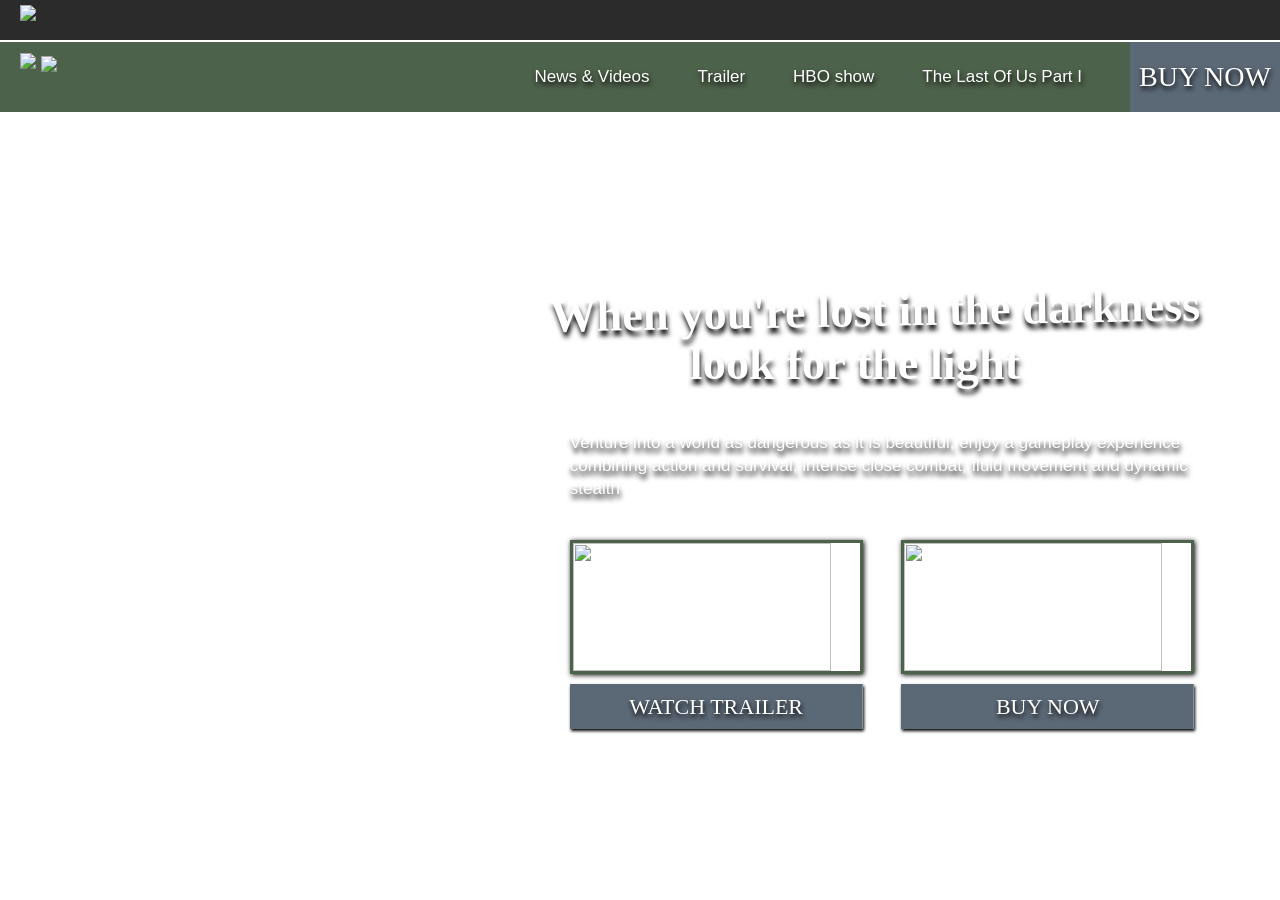
==== TheLastOfUs.html @ 9fb8886d "Add files via upload" ====
<!DOCTYPE html>
<head>
<meta charset= "utf-8">
<title>TheLastOfUs</title>
<link rel="stylesheet" type="text/css" href="TheLastOfUs.css">
<link rel="stylesheet" href="https://cdnjs.cloudflare.com/ajax/libs/font-awesome/6.3.0/css/all.min.css" integrity="sha512-SzlrxWUlpfuzQ+pcUCosxcglQRNAq/DZjVsC0lE40xsADsfeQoEypE+enwcOiGjk/bSuGGKHEyjSoQ1zVisanQ==" crossorigin="anonymous" referrerpolicy="no-referrer" />
</head>
<body>
        
    <header>
        <div id="naughtydog">
            <img src="images/naughty_dog.png"/>
        </div>
        <nav>
            <div id="tlou">
                <img id="logo" src="images/logo.png"/>
                <img id="firefly" src="images/The_Last_of_Us_Fireflies_Logo.svg.png"/>   
            </div>
            <div id="menu">
                <ul>
                    <li><a href="">News & Videos</a></li>
                    <li><a href="">Trailer</a></li>
                    <li><a href="">HBO show</a></li>
                    <li><a href="">The Last Of Us Part I</a></li>
                    <button onclick='window.location.href ="https://store.playstation.com/fr-fr/concept/230079";' 
                    target="_blank" id ="btnmenu">BUY NOW</a>
                </ul>
            </div>
        </nav>
    </header>

    <div id="hero">
        <div id="gauche"></div>
        <div id="droite">
            <div id="titre">
                <h3 class="text">When you're lost in the darkness</h3>
            
                <h3 class="text">look for the light</h3>
                
            </div>
            <div id="soustitre">
                <h4 id="st">Venture into a world as dangerous as it is beautiful, 
                    enjoy a gameplay experience combining action and survival, 
                    intense close combat, fluid movement and dynamic stealth
                </h4>
            </div>
            <div id="items">
                <div class="bloc_item" id="item1">
                    <img src="images/trailer.jpg"/>
                    <button onclick='window.location.href ="https://www.youtube.com/watch?v=3z64nkhNxGg";' 
                    class="itembtn" target="_blank" >WATCH TRAILER</button>
                </div>
                <div class="bloc_item" id="item2">
                    <img src="images/buynow.jpg"/>
                    <button onclick='window.location.href ="https://store.playstation.com/fr-fr/concept/230079";'
                    class="itembtn" target="_blank" >BUY NOW</button>
                </div>
            </div>
        </div>
    </div>
    <script src="TheLastOfUs.js"></script>
</body>
</html>
---- TheLastOfUs.css ----
@font-face {
	font-family: 'PressGothic';
	font-weight: 900;
	src: url("fonts/2651-font.otf") format('opentype'),
		url("fonts/2651-font.otf") format('truetype')
}

@font-face {
	font-family: 'manuscrit';
	font-weight: 900;
	src: url("fonts/TNanti-Demo.otf") format('opentype'),
		url("fonts/TNanti-Demo.otf") format('truetype')
}

@import url('https://fonts.googleapis.com/css2?family=Lato&display=swap');
@import url('https://fonts.googleapis.com/css2?family=Lato:wght@300;400&display=swap');

body{
    background-color: white;
    margin: 0;
    padding: 0;
    overflow-x: hidden;
}
.bd{
    animation: bk 2s ease forwards;
}
@keyframes bk {
    100%{
        background-color: #000;
    }
}

header{
    display: flex;
    flex-direction: column;
}

#naughtydog{
    height: 40px;
    background-color: #2B2B2B;
    width: 100%;
    display: flex;
    align-items: center;
}

#naughtydog img{
    height: 30px;
    width: auto;
    padding-left: 20px;
}

nav{
    margin-top: 2px;
    display: flex;
    align-items: center;
    justify-content: space-between;
    height: 70px;
    width: 100%;
    background: linear-gradient(to left, #4D624A 50%,  #000 50%) right;
    background-size: 200%;
}

.nav_change{
    animation: bgposleft 4.8s ease-in-out 0.5s forwards;
}



#tlou{
    height: 100%;
    display: flex;
    align-items: center;
    padding-left: 20px;
}

#logo{
    height: 70%;
    width: auto;
}
#firefly{
    padding-left: 5px;
    height: 60%;
    width: auto;
}

#firefly:hover{
    cursor: pointer;
}

.fyreflypulse{
    animation: pulse 1.5s ease;
}

@keyframes pulse {
    0%{
        opacity: 1;
        transform: scale(1);
    }
    50%{
        opacity: 0.5;
        transform: scale(0.8);
    }
    0%{
        opacity: 1;
        transform: scale(1);
    }
}

#menu{
    display: flex;
    align-items: center;
    height: 100%;
}

ul{
    display: flex;
    height: 100%;
    align-items: center;
    list-style-type: none;
    gap: 3em;
}

li{
    transition: all 0.5s ease;
}

li:hover{
    /*transform: translateY(-2px);*/
}

a{
    text-decoration: none;
    color: white;
    height: 100%;
    font-family: 'Lato', sans-serif;
    font-size: 17px;
    text-shadow: 1px 3px 5px black;
    transition: all 0.3s ease-in;
}

a:hover{
    font-size: 19px;
    text-shadow: 1px 5px 5px black;
}

#btnmenu{
    height: 100%;
    width: 150px;
    border: none;
    background: linear-gradient(to left, #5B6876 50%,  #730000 50%) right;
    background-size: 201%;
    font-family: 'PressGothic';
    font-size: 28px;
    color: white;
    text-shadow: 1px 3px 5px black;
    transition: all 0.2s ease;
}
.btmenu{
    animation: bgposleft 1.3s ease-out 4.3s forwards;
}


#btnmenu:hover{
    cursor: pointer;
    font-size: 30px;
}

#hero{
    background-image: url("images/test.png");
    background-size:cover;
    display: grid;
    grid-template-columns: repeat(2, 1fr);
    margin-top: 2px;
    width: 100vw;
    min-height: calc(100vh - 115px);
    overflow: hidden; 
}

.background_change{
    animation: bg 3s ease-in 0.8s forwards;
}

@keyframes bg {
    30%{
        opacity: 0;
        background-image: url("images/test.png");
    }
    40%{
        background-image: url("images/DALL·E\ 2023-03-05\ 12.19.14\ -\ A\ dark\ wall.png");
    }    
    100%{
        opacity: 1; 
        background-image: url("images/DALL·E\ 2023-03-05\ 12.19.14\ -\ A\ dark\ wall.png"); 
    }
}


#gauche{
    grid-column: 1;
    grid-row: 1;
}

#droite{
    grid-column: 2;
    grid-row: 1;
    display: flex;
    flex-direction: column;
    color: white;
    gap:1.3em;
    justify-content: center;
    padding: 4vw 60px;
}

#titre{
    font-size: 3.1vw;
    font-family: 'manuscrit';
    display: flex;
    flex-direction: column;
}

.text{
    margin: 0;
    padding: 0;
    width: max-content;
    text-shadow: 1px 5px 5px black;
}

.text:nth-child(1){
    transform: translateX(-20px) rotateZ(-1deg);

}
.text:nth-child(2){
    transform: translateX(120px) ;

}


#soustitre h4{
    font-family: 'Lato', sans-serif;
    font-size: 17px;
    font-weight: 400;
    line-height: 23px;
    text-shadow: 1px 5px 5px black;
    margin: 0;
    padding: 20px 0px;
}

#arrow1{
    width: 600px;
    height: 30px;
    padding: 0;
}
#arrow2{
    width: 600px;
    height: 30px;
    padding: 0;
}




#items{
    display: flex;
    width: 100%;
    justify-content: space-between;
}

.bloc_item{
    display: flex;
    flex-direction: column;
    width: 49%;

}

.bloc_item img{
    width: 90%;
    height: 10vw;
    border: 3px solid #4D624A;
    box-shadow: 1px 1px 5px black;
}
.blitem{
    animation: towhite 4s ease-in-out 1.5s forwards;
}
@keyframes towhite {
    100%{
        border: 3px solid white;
    }
}



.itembtn{
    margin-top: 10px;
    height:45px;
    width: calc(90% + 6px);
    border: none;
    background: linear-gradient(to left, #5B6876 50%,  #730000 50%) right;
    background-size: 201%;
    font-family: 'PressGothic';
    font-size: 22px;
    color: white;
    text-shadow: 1px 3px 5px black;
    box-shadow: 1px 2px 3px black;
    transition: all 0.2s ease-in;
}
.itbtn{
    animation: bgposleft 3.6s ease-in-out 2.2s forwards;
}
@keyframes bgposleft {
    100%{
        background-position: left;
    }
}

.itembtn:hover{
    cursor: pointer;
    font-size: 24px ;
}
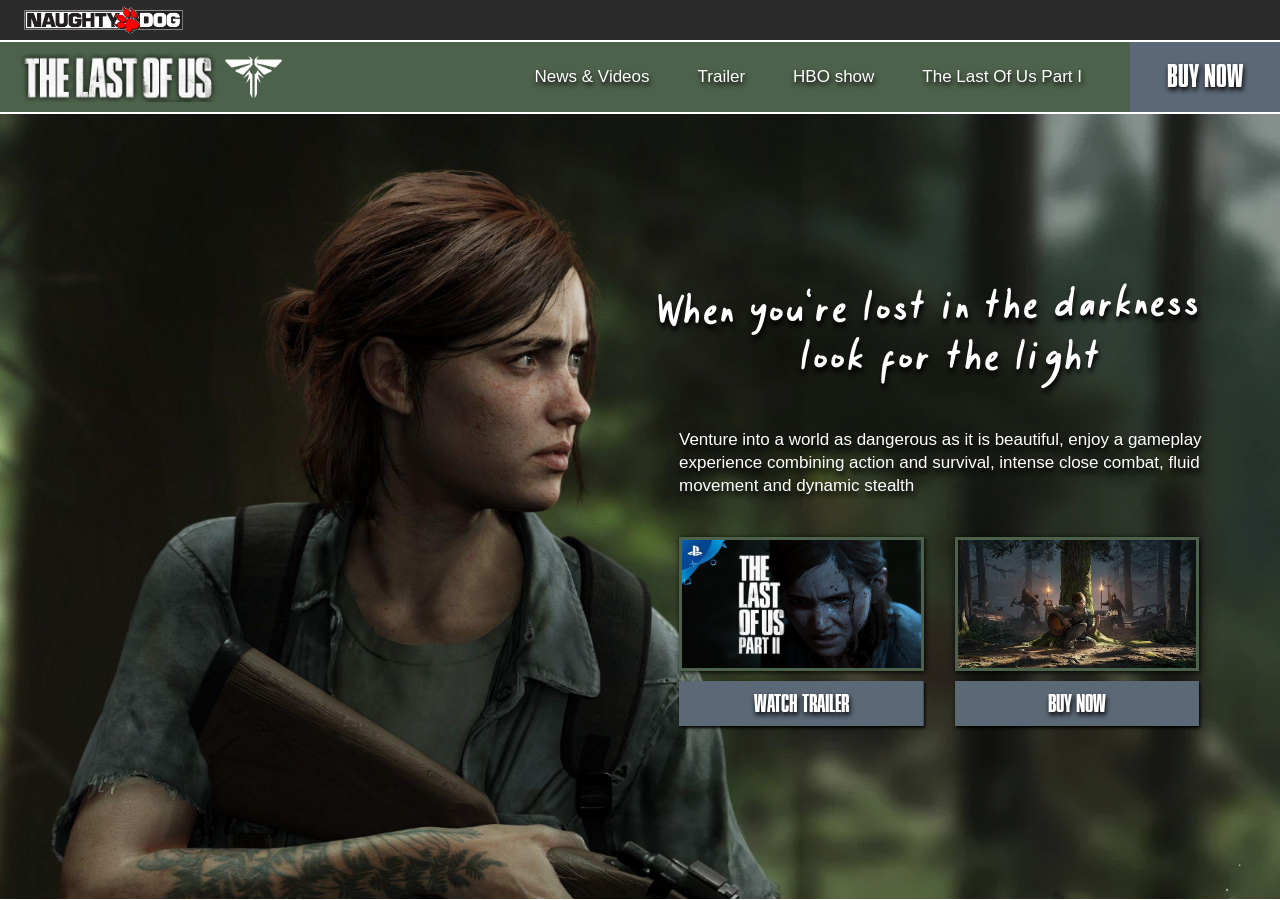
==== commit bc221e65: "Add files via upload" ====
--- a/TheLastOfUs.html
+++ b/TheLastOfUs.html
@@ -4,6 +4,7 @@
 <title>TheLastOfUs</title>
 <link rel="stylesheet" type="text/css" href="TheLastOfUs.css">
 <link rel="stylesheet" href="https://cdnjs.cloudflare.com/ajax/libs/font-awesome/6.3.0/css/all.min.css" integrity="sha512-SzlrxWUlpfuzQ+pcUCosxcglQRNAq/DZjVsC0lE40xsADsfeQoEypE+enwcOiGjk/bSuGGKHEyjSoQ1zVisanQ==" crossorigin="anonymous" referrerpolicy="no-referrer" />
+<meta name="viewport" content="width=device-width,initial-scale=1.0">
 </head>
 <body>
         
